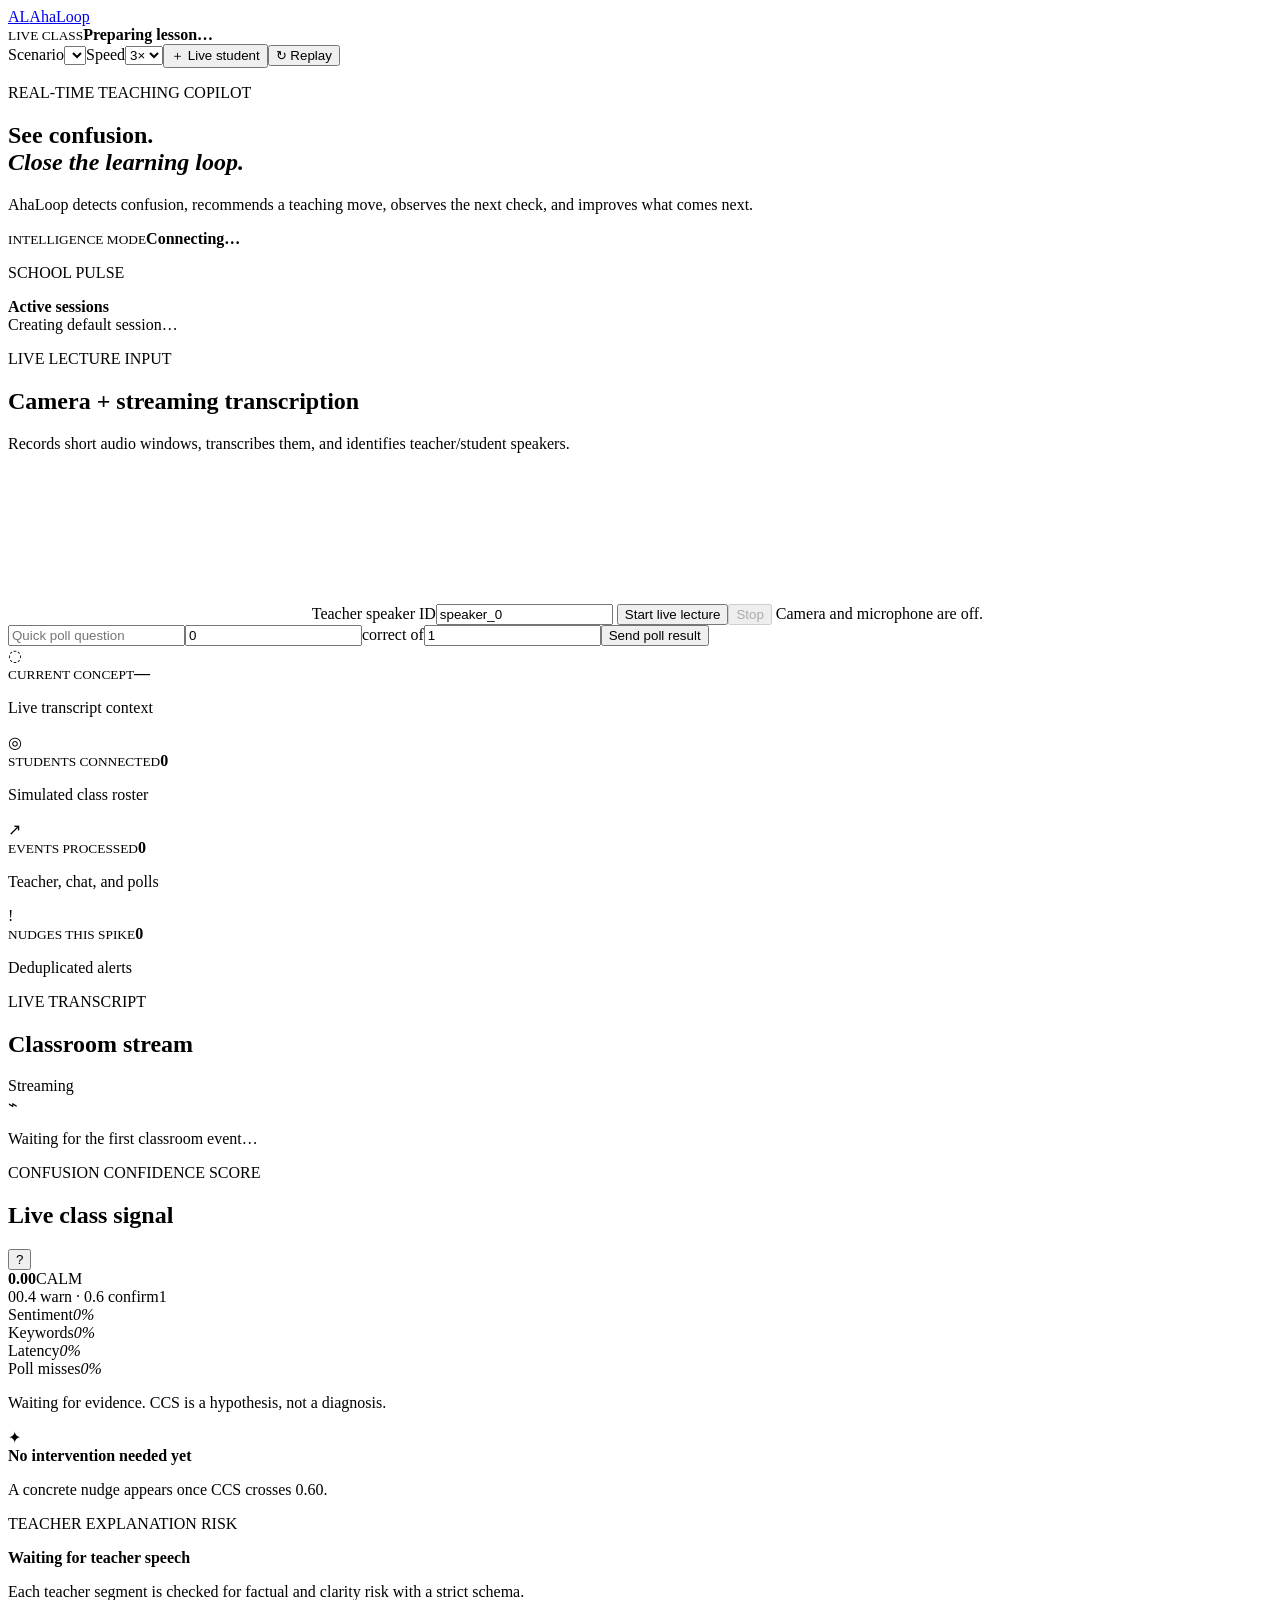
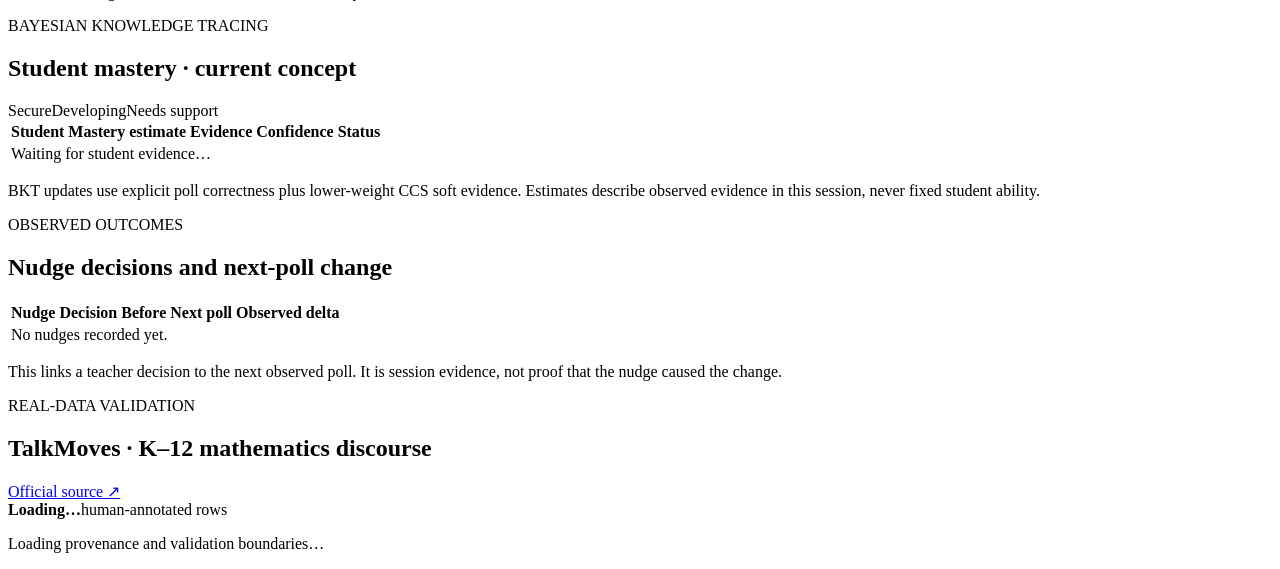
==== public/index.html @ 969aab84 "feat: rename product to AhaLoop" ====
<!doctype html>
<html lang="en">
<head>
  <meta charset="utf-8"><meta name="viewport" content="width=device-width,initial-scale=1">
  <meta name="description" content="AhaLoop live classroom learning intelligence">
  <title>AhaLoop — Live Teaching Intelligence</title>
  <link rel="stylesheet" href="/static/styles.css">
  <link rel="stylesheet" href="/static/live.css">
</head>
<body>
  <header class="topbar">
    <a class="brand" href="/"><span class="brand-mark">AL</span><span>Aha<span>Loop</span></span></a>
    <div class="lesson-meta"><span class="live-dot"></span><div><small>LIVE CLASS</small><strong id="lessonTitle">Preparing lesson…</strong></div></div>
    <div class="controls"><label>Scenario<select id="lessonSelect" aria-label="Choose scripted class"></select></label><label>Speed<select id="speedSelect" aria-label="Playback speed"><option value="1">1×</option><option value="3" selected>3×</option><option value="8">8×</option></select></label><button id="liveInputToggle" class="input-toggle">＋ Live student</button><button id="restartButton">↻ Replay</button></div>
  </header>

  <main>
    <section class="hero">
      <div><p class="eyebrow">REAL-TIME TEACHING COPILOT</p><h1>See confusion.<br><em>Close the learning loop.</em></h1><p>AhaLoop detects confusion, recommends a teaching move, observes the next check, and improves what comes next.</p></div>
      <div class="provider" id="providerBadge"><i></i><span><small>INTELLIGENCE MODE</small><strong>Connecting…</strong></span></div>
    </section>
    <section id="liveInputPanel" class="live-input-panel" hidden>
      <div><p class="eyebrow">NON-SCRIPTED INPUT</p><strong>Type as a student</strong><span>Uses the exact same CCS/BKT pipeline. Live messages are visibly tagged.</span></div>
      <input id="liveStudentId" aria-label="Live student name" maxlength="80" value="Guest Student" placeholder="Student name">
      <input id="liveText" aria-label="Live student message" maxlength="1000" placeholder="I’m confused about…">
      <button id="sendLiveInput">Send live</button>
    </section>

    <section class="active-sessions-strip"><div><p class="eyebrow">SCHOOL PULSE</p><strong>Active sessions</strong></div><div id="activeSessions" class="session-cards"><span>Creating default session…</span></div></section>

    <section class="live-studio panel">
      <div><p class="eyebrow">LIVE LECTURE INPUT</p><h2>Camera + streaming transcription</h2><p>Records short audio windows, transcribes them, and identifies teacher/student speakers.</p></div>
      <video id="lecturePreview" muted autoplay playsinline></video>
      <label>Teacher speaker ID<input id="teacherSpeaker" value="speaker_0" aria-label="Teacher speaker ID"></label>
      <button id="startLecture">Start live lecture</button><button id="stopLecture" disabled>Stop</button>
      <span id="captureStatus">Camera and microphone are off.</span>
      <div class="live-poll"><input id="pollQuestion" placeholder="Quick poll question"><input id="pollCorrect" type="number" min="0" value="0" aria-label="Correct responses"><span>correct of</span><input id="pollTotal" type="number" min="1" value="1" aria-label="Total responses"><button id="sendPoll">Send poll result</button></div>
    </section>

    <section class="stats">
      <article><span class="stat-icon purple">◌</span><div><small>CURRENT CONCEPT</small><strong id="conceptName">—</strong><p>Live transcript context</p></div></article>
      <article><span class="stat-icon mint">◎</span><div><small>STUDENTS CONNECTED</small><strong id="studentCount">0</strong><p>Simulated class roster</p></div></article>
      <article><span class="stat-icon amber">↗</span><div><small>EVENTS PROCESSED</small><strong id="eventCount">0</strong><p>Teacher, chat, and polls</p></div></article>
      <article><span class="stat-icon coral">!</span><div><small>NUDGES THIS SPIKE</small><strong id="nudgeCount">0</strong><p>Deduplicated alerts</p></div></article>
    </section>

    <div class="live-grid">
      <section class="panel transcript-panel">
        <div class="panel-head"><div><p class="eyebrow">LIVE TRANSCRIPT</p><h2>Classroom stream</h2></div><span class="streaming"><i></i> Streaming</span></div>
        <div id="transcriptFeed" class="transcript-feed" aria-live="polite"><div class="empty"><span>⌁</span><p>Waiting for the first classroom event…</p></div></div>
      </section>

      <aside class="right-stack">
        <section class="panel ccs-panel">
          <div class="panel-head"><div><p class="eyebrow">CONFUSION CONFIDENCE SCORE</p><h2>Live class signal</h2></div><button class="info" title="Weighted sigmoid of sentiment, keywords, latency and poll misses">?</button></div>
          <div class="gauge-wrap"><div id="ccsGauge" class="gauge" style="--score:0deg"><div><strong id="ccsValue">0.00</strong><span id="ccsLabel">CALM</span></div></div><div class="gauge-scale"><span>0</span><span>0.4 warn · 0.6 confirm</span><span>1</span></div></div>
          <div class="signals" id="signalBars">
            <div><span>Sentiment</span><i><b id="sentimentBar"></b></i><em id="sentimentValue">0%</em></div>
            <div><span>Keywords</span><i><b id="keywordBar"></b></i><em id="keywordValue">0%</em></div>
            <div><span>Latency</span><i><b id="latencyBar"></b></i><em id="latencyValue">0%</em></div>
            <div><span>Poll misses</span><i><b id="pollBar"></b></i><em id="pollValue">0%</em></div>
          </div>
          <p class="limitation" id="ccsLimitation">Waiting for evidence. CCS is a hypothesis, not a diagnosis.</p>
        </section>

        <section id="nudgePanel" class="panel nudge-panel" aria-live="assertive">
          <div class="nudge-empty"><span>✦</span><div><strong>No intervention needed yet</strong><p>A concrete nudge appears once CCS crosses 0.60.</p></div></div>
        </section>
        <section id="explanationRisk" class="panel risk-panel" aria-live="polite"><p class="eyebrow">TEACHER EXPLANATION RISK</p><strong>Waiting for teacher speech</strong><p>Each teacher segment is checked for factual and clarity risk with a strict schema.</p></section>
      </aside>
    </div>

    <section class="panel mastery-panel">
      <div class="panel-head"><div><p class="eyebrow">BAYESIAN KNOWLEDGE TRACING</p><h2>Student mastery · <span id="masteryConcept">current concept</span></h2></div><div class="legend"><span><i class="secure"></i>Secure</span><span><i class="developing"></i>Developing</span><span><i class="support"></i>Needs support</span></div></div>
      <div class="table-wrap"><table id="masteryTable"><thead><tr><th>Student</th><th>Mastery estimate</th><th>Evidence</th><th>Confidence</th><th>Status</th></tr></thead><tbody><tr><td colspan="5" class="waiting">Waiting for student evidence…</td></tr></tbody></table></div>
      <p class="model-note">BKT updates use explicit poll correctness plus lower-weight CCS soft evidence. Estimates describe observed evidence in this session, never fixed student ability.</p>
    </section>
    <section class="panel outcome-panel">
      <div class="panel-head"><div><p class="eyebrow">OBSERVED OUTCOMES</p><h2>Nudge decisions and next-poll change</h2></div></div>
      <div class="table-wrap"><table id="outcomeTable"><thead><tr><th>Nudge</th><th>Decision</th><th>Before</th><th>Next poll</th><th>Observed delta</th></tr></thead><tbody><tr><td colspan="5" class="waiting">No nudges recorded yet.</td></tr></tbody></table></div>
      <p class="model-note">This links a teacher decision to the next observed poll. It is session evidence, not proof that the nudge caused the change.</p>
    </section>
    <section id="realDataPanel" class="panel real-data-panel">
      <div class="panel-head"><div><p class="eyebrow">REAL-DATA VALIDATION</p><h2>TalkMoves · K–12 mathematics discourse</h2></div><a href="https://github.com/SumnerLab/TalkMoves" target="_blank" rel="noopener">Official source ↗</a></div>
      <div id="realDataMetrics" class="real-metrics"><div><strong>Loading…</strong><span>human-annotated rows</span></div></div>
      <div id="realDataExamples" class="real-examples"></div>
      <p id="realDataLimit" class="model-note">Loading provenance and validation boundaries…</p>
    </section>
  </main>
  <div id="toast" class="toast" role="status"></div>
  <script src="/static/app.js"></script>
  <script src="/static/live.js"></script>
</body></html>
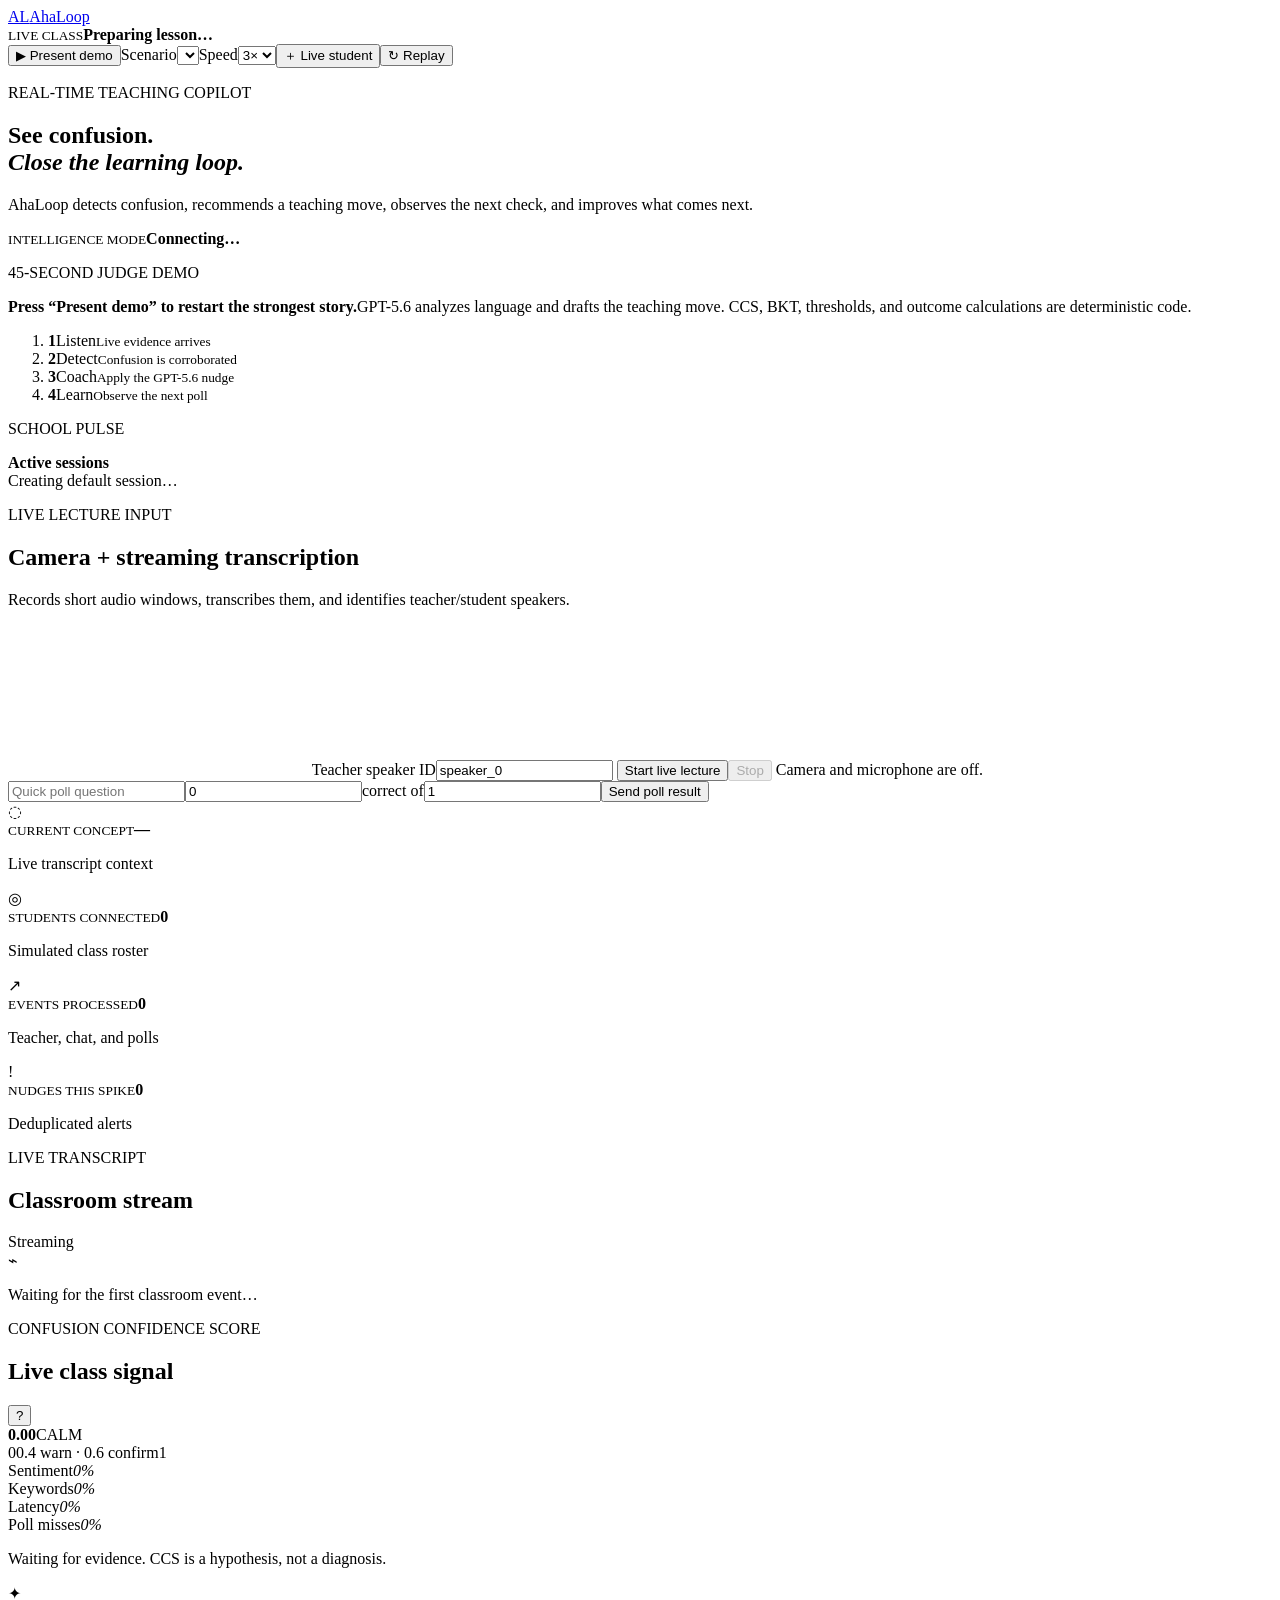
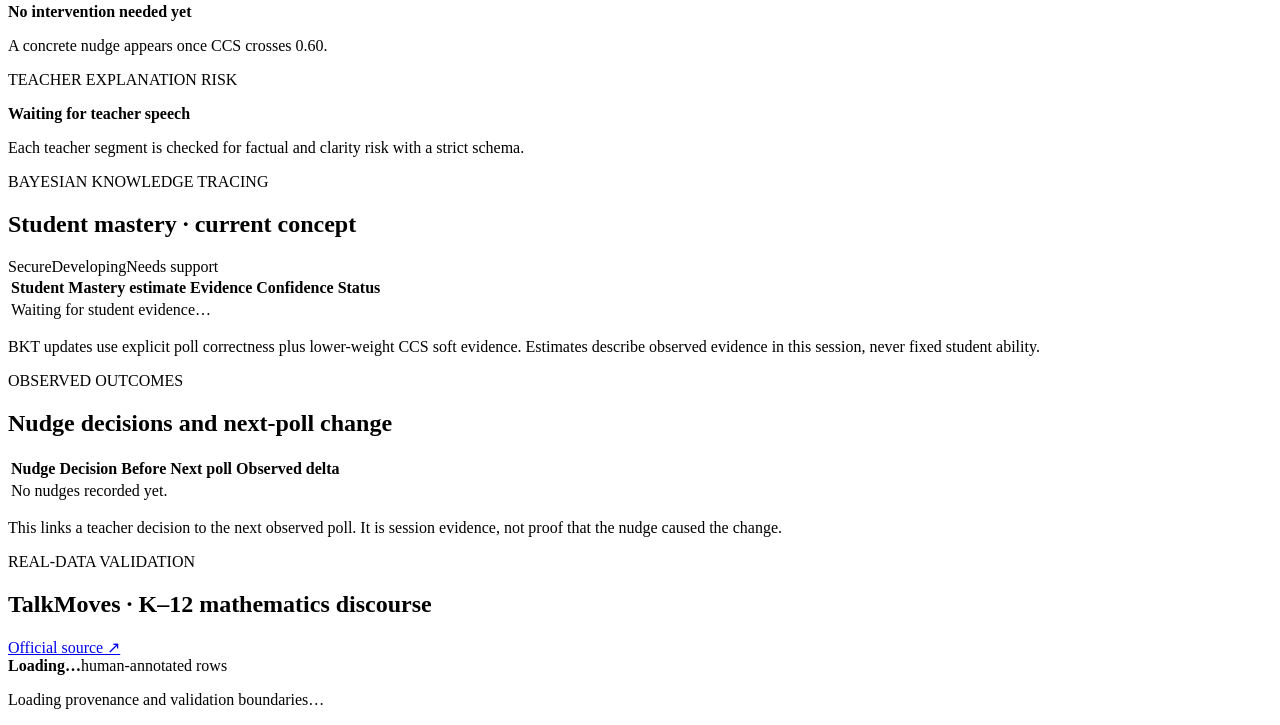
==== commit 6791a0ab: "feat: add judge-ready presentation mode" ====
--- a/public/index.html
+++ b/public/index.html
@@ -11,13 +11,22 @@
   <header class="topbar">
     <a class="brand" href="/"><span class="brand-mark">AL</span><span>Aha<span>Loop</span></span></a>
     <div class="lesson-meta"><span class="live-dot"></span><div><small>LIVE CLASS</small><strong id="lessonTitle">Preparing lesson…</strong></div></div>
-    <div class="controls"><label>Scenario<select id="lessonSelect" aria-label="Choose scripted class"></select></label><label>Speed<select id="speedSelect" aria-label="Playback speed"><option value="1">1×</option><option value="3" selected>3×</option><option value="8">8×</option></select></label><button id="liveInputToggle" class="input-toggle">＋ Live student</button><button id="restartButton">↻ Replay</button></div>
+    <div class="controls"><button id="presentDemo" class="present-button">▶ Present demo</button><label>Scenario<select id="lessonSelect" aria-label="Choose scripted class"></select></label><label>Speed<select id="speedSelect" aria-label="Playback speed"><option value="1">1×</option><option value="3" selected>3×</option><option value="8">8×</option></select></label><button id="liveInputToggle" class="input-toggle">＋ Live student</button><button id="restartButton">↻ Replay</button></div>
   </header>
 
   <main>
     <section class="hero">
       <div><p class="eyebrow">REAL-TIME TEACHING COPILOT</p><h1>See confusion.<br><em>Close the learning loop.</em></h1><p>AhaLoop detects confusion, recommends a teaching move, observes the next check, and improves what comes next.</p></div>
       <div class="provider" id="providerBadge"><i></i><span><small>INTELLIGENCE MODE</small><strong>Connecting…</strong></span></div>
+    </section>
+    <section id="demoGuide" class="demo-guide" aria-live="polite">
+      <div class="demo-guide-copy"><p class="eyebrow">45-SECOND JUDGE DEMO</p><strong id="demoPrompt">Press “Present demo” to restart the strongest story.</strong><span>GPT-5.6 analyzes language and drafts the teaching move. CCS, BKT, thresholds, and outcome calculations are deterministic code.</span></div>
+      <ol>
+        <li data-demo-step="1"><b>1</b><span>Listen<small>Live evidence arrives</small></span></li>
+        <li data-demo-step="2"><b>2</b><span>Detect<small>Confusion is corroborated</small></span></li>
+        <li data-demo-step="3"><b>3</b><span>Coach<small>Apply the GPT-5.6 nudge</small></span></li>
+        <li data-demo-step="4"><b>4</b><span>Learn<small>Observe the next poll</small></span></li>
+      </ol>
     </section>
     <section id="liveInputPanel" class="live-input-panel" hidden>
       <div><p class="eyebrow">NON-SCRIPTED INPUT</p><strong>Type as a student</strong><span>Uses the exact same CCS/BKT pipeline. Live messages are visibly tagged.</span></div>
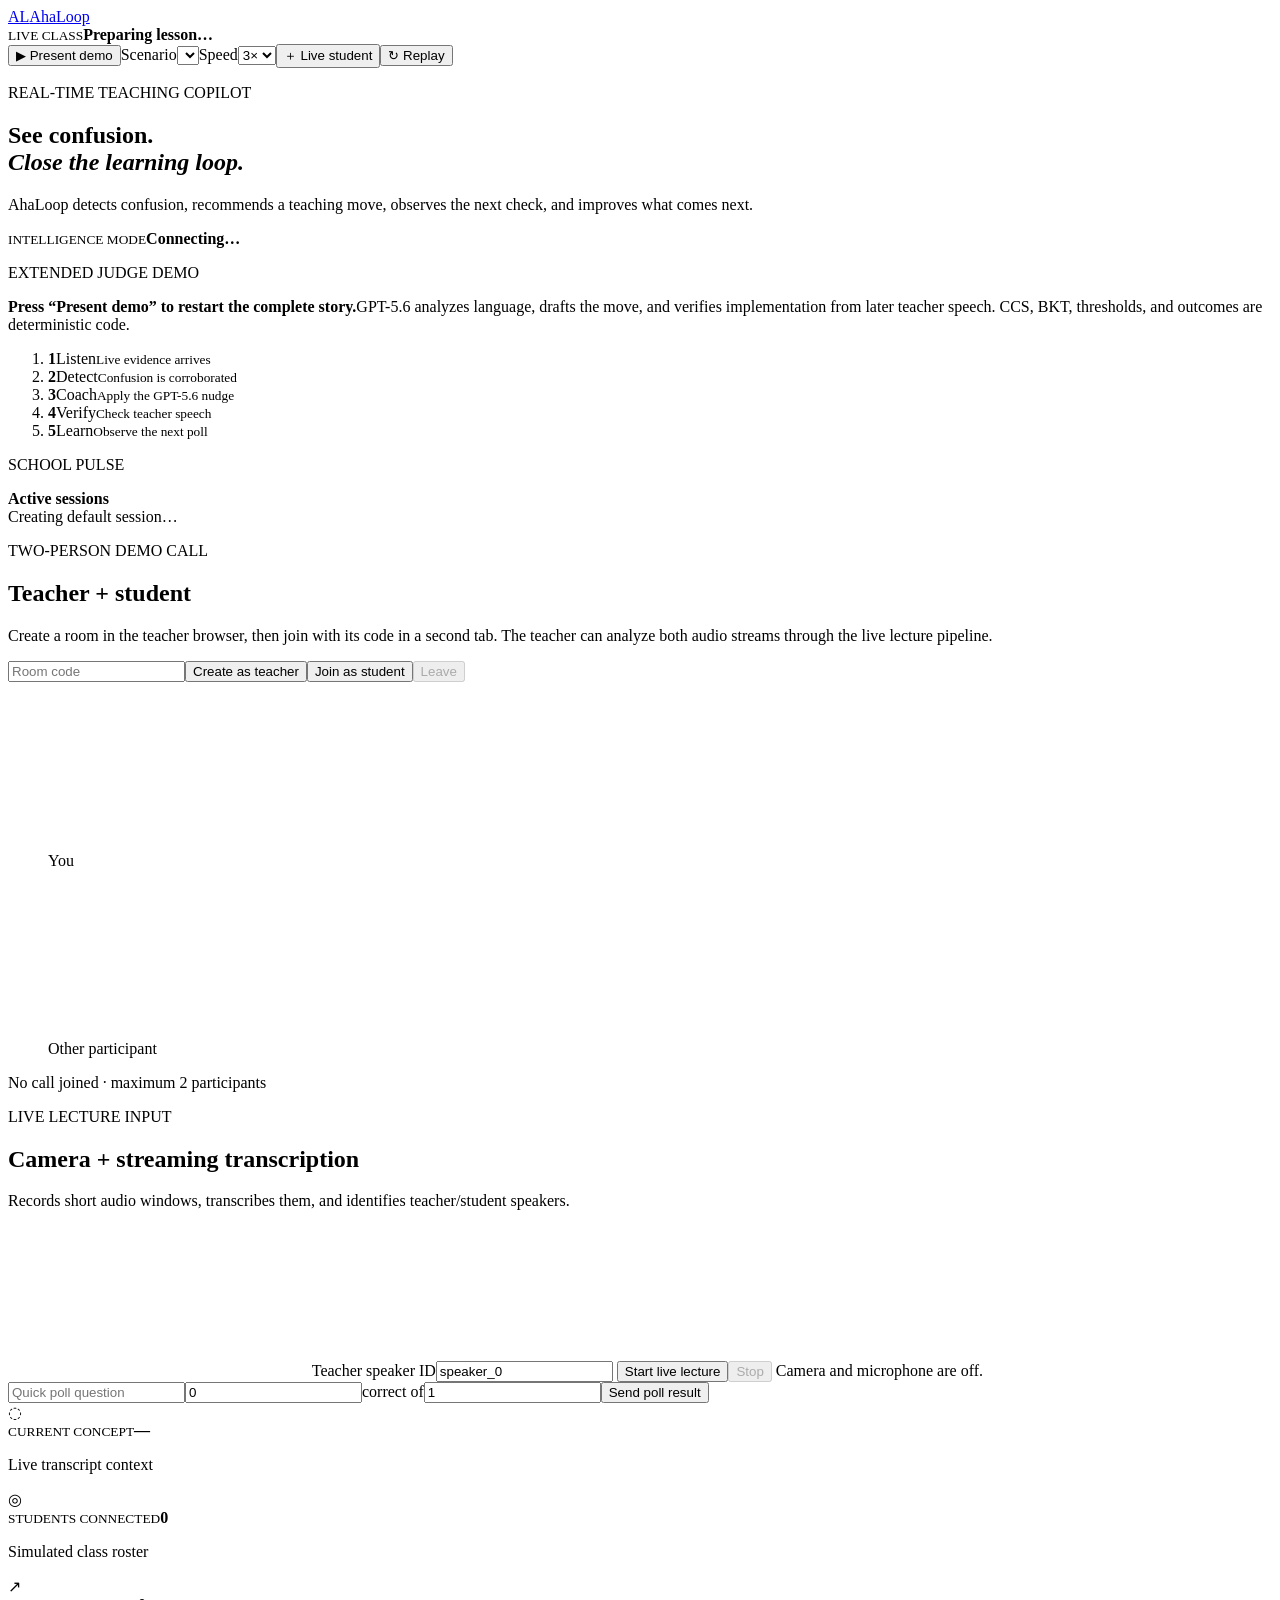
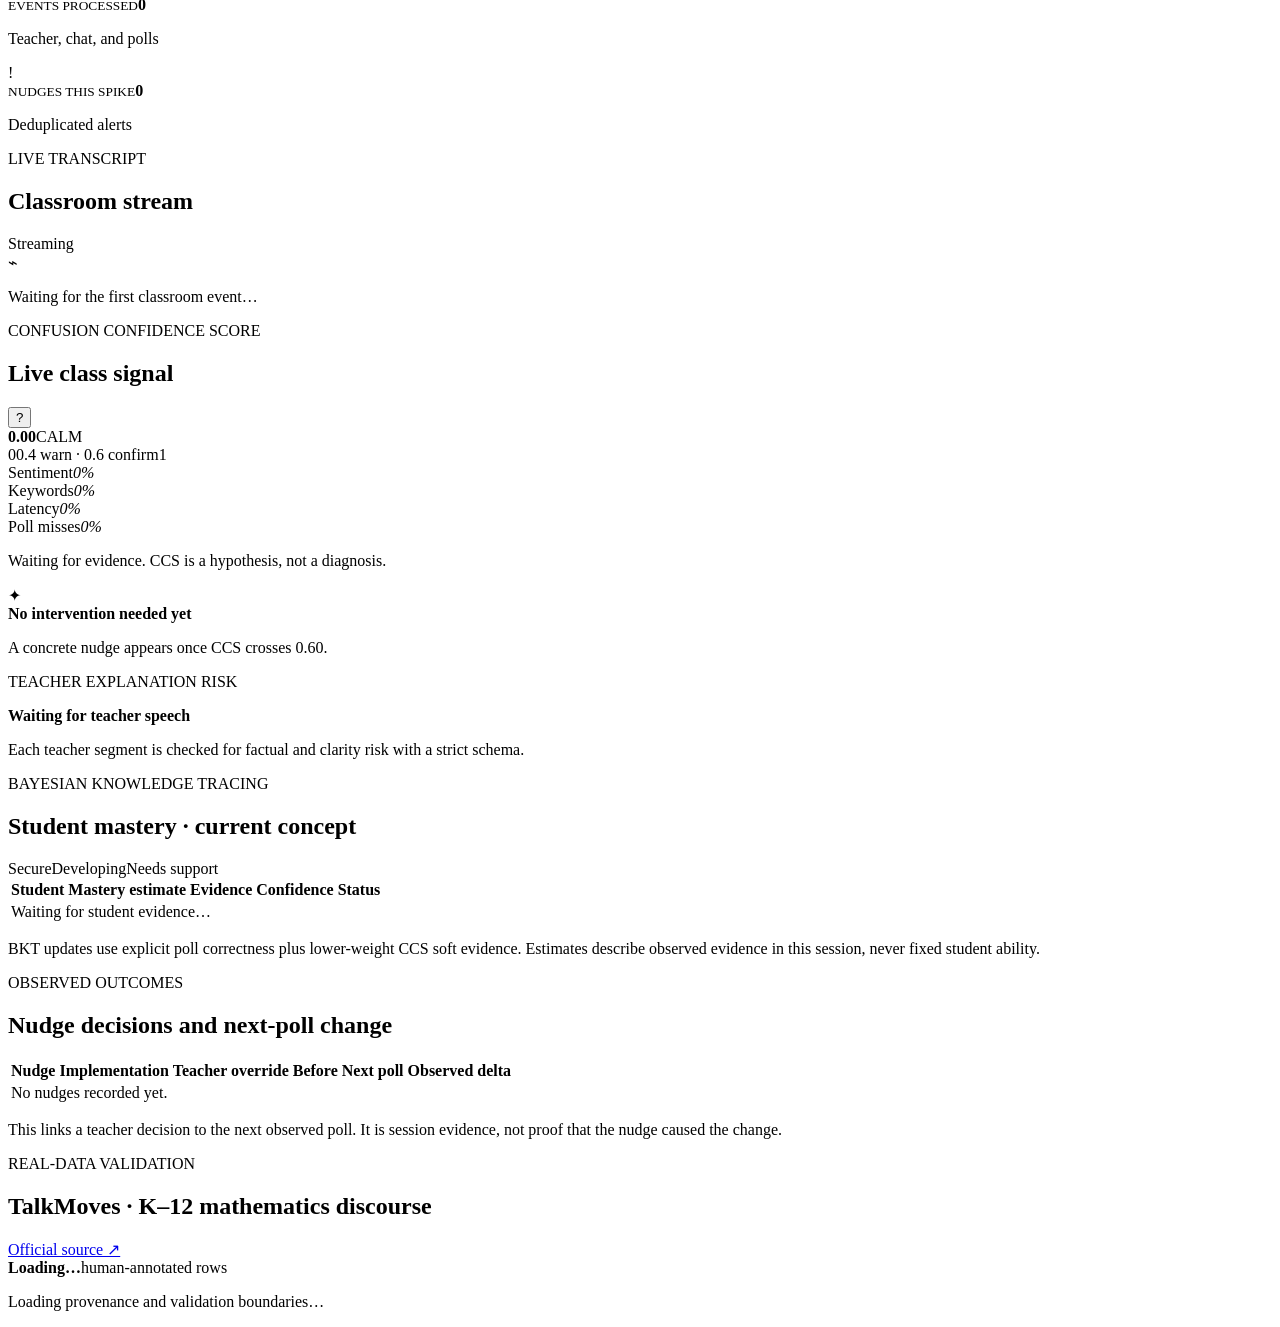
==== commit b5dd2d2a: "feat: add two-person WebRTC demo call" ====
--- a/public/index.html
+++ b/public/index.html
@@ -20,12 +20,13 @@
       <div class="provider" id="providerBadge"><i></i><span><small>INTELLIGENCE MODE</small><strong>Connecting…</strong></span></div>
     </section>
     <section id="demoGuide" class="demo-guide" aria-live="polite">
-      <div class="demo-guide-copy"><p class="eyebrow">45-SECOND JUDGE DEMO</p><strong id="demoPrompt">Press “Present demo” to restart the strongest story.</strong><span>GPT-5.6 analyzes language and drafts the teaching move. CCS, BKT, thresholds, and outcome calculations are deterministic code.</span></div>
+      <div class="demo-guide-copy"><p class="eyebrow">EXTENDED JUDGE DEMO</p><strong id="demoPrompt">Press “Present demo” to restart the complete story.</strong><span>GPT-5.6 analyzes language, drafts the move, and verifies implementation from later teacher speech. CCS, BKT, thresholds, and outcomes are deterministic code.</span></div>
       <ol>
         <li data-demo-step="1"><b>1</b><span>Listen<small>Live evidence arrives</small></span></li>
         <li data-demo-step="2"><b>2</b><span>Detect<small>Confusion is corroborated</small></span></li>
         <li data-demo-step="3"><b>3</b><span>Coach<small>Apply the GPT-5.6 nudge</small></span></li>
-        <li data-demo-step="4"><b>4</b><span>Learn<small>Observe the next poll</small></span></li>
+        <li data-demo-step="4"><b>4</b><span>Verify<small>Check teacher speech</small></span></li>
+        <li data-demo-step="5"><b>5</b><span>Learn<small>Observe the next poll</small></span></li>
       </ol>
     </section>
     <section id="liveInputPanel" class="live-input-panel" hidden>
@@ -36,6 +37,13 @@
     </section>
 
     <section class="active-sessions-strip"><div><p class="eyebrow">SCHOOL PULSE</p><strong>Active sessions</strong></div><div id="activeSessions" class="session-cards"><span>Creating default session…</span></div></section>
+
+    <section class="call-studio panel">
+      <div class="call-copy"><p class="eyebrow">TWO-PERSON DEMO CALL</p><h2>Teacher + student</h2><p>Create a room in the teacher browser, then join with its code in a second tab. The teacher can analyze both audio streams through the live lecture pipeline.</p></div>
+      <div class="call-controls"><input id="callRoom" maxlength="24" placeholder="Room code" aria-label="Call room code"><button id="createCall">Create as teacher</button><button id="joinCall">Join as student</button><button id="leaveCall" class="secondary" disabled>Leave</button></div>
+      <div class="call-videos"><figure><video id="localVideo" muted autoplay playsinline></video><figcaption>You</figcaption></figure><figure><video id="remoteVideo" autoplay playsinline></video><figcaption>Other participant</figcaption></figure></div>
+      <div id="callStatus" class="call-status">No call joined · maximum 2 participants</div>
+    </section>
 
     <section class="live-studio panel">
       <div><p class="eyebrow">LIVE LECTURE INPUT</p><h2>Camera + streaming transcription</h2><p>Records short audio windows, transcribes them, and identifies teacher/student speakers.</p></div>
@@ -86,7 +94,7 @@
     </section>
     <section class="panel outcome-panel">
       <div class="panel-head"><div><p class="eyebrow">OBSERVED OUTCOMES</p><h2>Nudge decisions and next-poll change</h2></div></div>
-      <div class="table-wrap"><table id="outcomeTable"><thead><tr><th>Nudge</th><th>Decision</th><th>Before</th><th>Next poll</th><th>Observed delta</th></tr></thead><tbody><tr><td colspan="5" class="waiting">No nudges recorded yet.</td></tr></tbody></table></div>
+      <div class="table-wrap"><table id="outcomeTable"><thead><tr><th>Nudge</th><th>Implementation</th><th>Teacher override</th><th>Before</th><th>Next poll</th><th>Observed delta</th></tr></thead><tbody><tr><td colspan="6" class="waiting">No nudges recorded yet.</td></tr></tbody></table></div>
       <p class="model-note">This links a teacher decision to the next observed poll. It is session evidence, not proof that the nudge caused the change.</p>
     </section>
     <section id="realDataPanel" class="panel real-data-panel">
@@ -99,4 +107,5 @@
   <div id="toast" class="toast" role="status"></div>
   <script src="/static/app.js"></script>
   <script src="/static/live.js"></script>
+  <script src="/static/call.js"></script>
 </body></html>
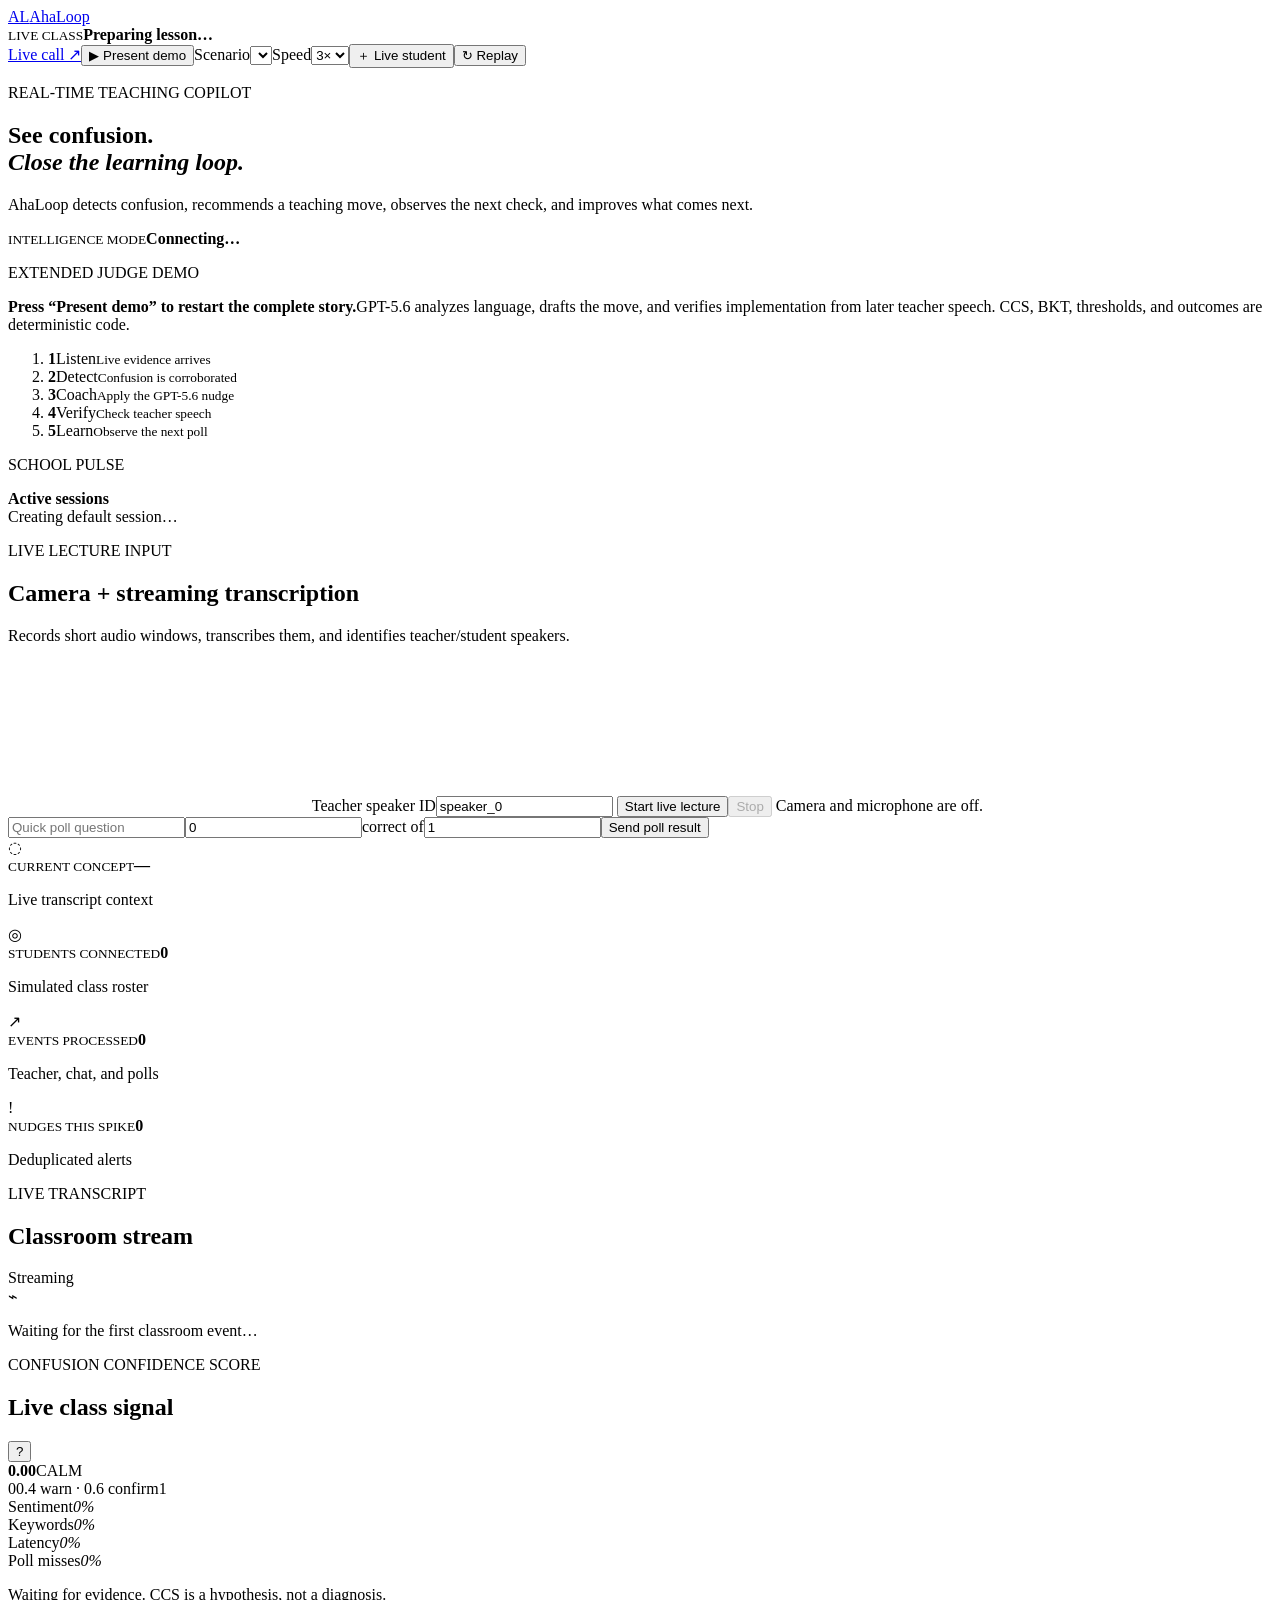
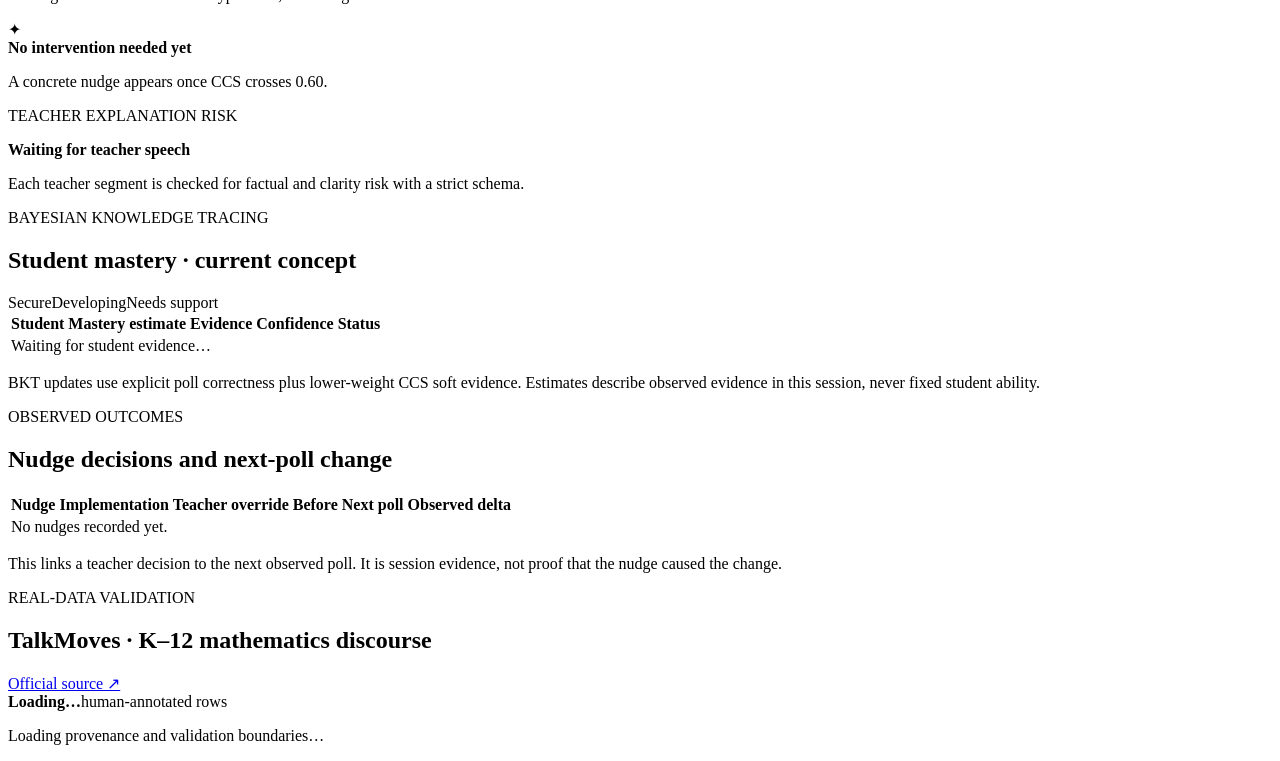
==== commit 06723063: "feat: separate live call with teacher insights" ====
--- a/public/index.html
+++ b/public/index.html
@@ -11,7 +11,7 @@
   <header class="topbar">
     <a class="brand" href="/"><span class="brand-mark">AL</span><span>Aha<span>Loop</span></span></a>
     <div class="lesson-meta"><span class="live-dot"></span><div><small>LIVE CLASS</small><strong id="lessonTitle">Preparing lesson…</strong></div></div>
-    <div class="controls"><button id="presentDemo" class="present-button">▶ Present demo</button><label>Scenario<select id="lessonSelect" aria-label="Choose scripted class"></select></label><label>Speed<select id="speedSelect" aria-label="Playback speed"><option value="1">1×</option><option value="3" selected>3×</option><option value="8">8×</option></select></label><button id="liveInputToggle" class="input-toggle">＋ Live student</button><button id="restartButton">↻ Replay</button></div>
+    <div class="controls"><a class="call-link" href="/call" target="_blank">Live call ↗</a><button id="presentDemo" class="present-button">▶ Present demo</button><label>Scenario<select id="lessonSelect" aria-label="Choose scripted class"></select></label><label>Speed<select id="speedSelect" aria-label="Playback speed"><option value="1">1×</option><option value="3" selected>3×</option><option value="8">8×</option></select></label><button id="liveInputToggle" class="input-toggle">＋ Live student</button><button id="restartButton">↻ Replay</button></div>
   </header>
 
   <main>
@@ -37,13 +37,6 @@
     </section>
 
     <section class="active-sessions-strip"><div><p class="eyebrow">SCHOOL PULSE</p><strong>Active sessions</strong></div><div id="activeSessions" class="session-cards"><span>Creating default session…</span></div></section>
-
-    <section class="call-studio panel">
-      <div class="call-copy"><p class="eyebrow">TWO-PERSON DEMO CALL</p><h2>Teacher + student</h2><p>Create a room in the teacher browser, then join with its code in a second tab. The teacher can analyze both audio streams through the live lecture pipeline.</p></div>
-      <div class="call-controls"><input id="callRoom" maxlength="24" placeholder="Room code" aria-label="Call room code"><button id="createCall">Create as teacher</button><button id="joinCall">Join as student</button><button id="leaveCall" class="secondary" disabled>Leave</button></div>
-      <div class="call-videos"><figure><video id="localVideo" muted autoplay playsinline></video><figcaption>You</figcaption></figure><figure><video id="remoteVideo" autoplay playsinline></video><figcaption>Other participant</figcaption></figure></div>
-      <div id="callStatus" class="call-status">No call joined · maximum 2 participants</div>
-    </section>
 
     <section class="live-studio panel">
       <div><p class="eyebrow">LIVE LECTURE INPUT</p><h2>Camera + streaming transcription</h2><p>Records short audio windows, transcribes them, and identifies teacher/student speakers.</p></div>
@@ -107,5 +100,4 @@
   <div id="toast" class="toast" role="status"></div>
   <script src="/static/app.js"></script>
   <script src="/static/live.js"></script>
-  <script src="/static/call.js"></script>
 </body></html>
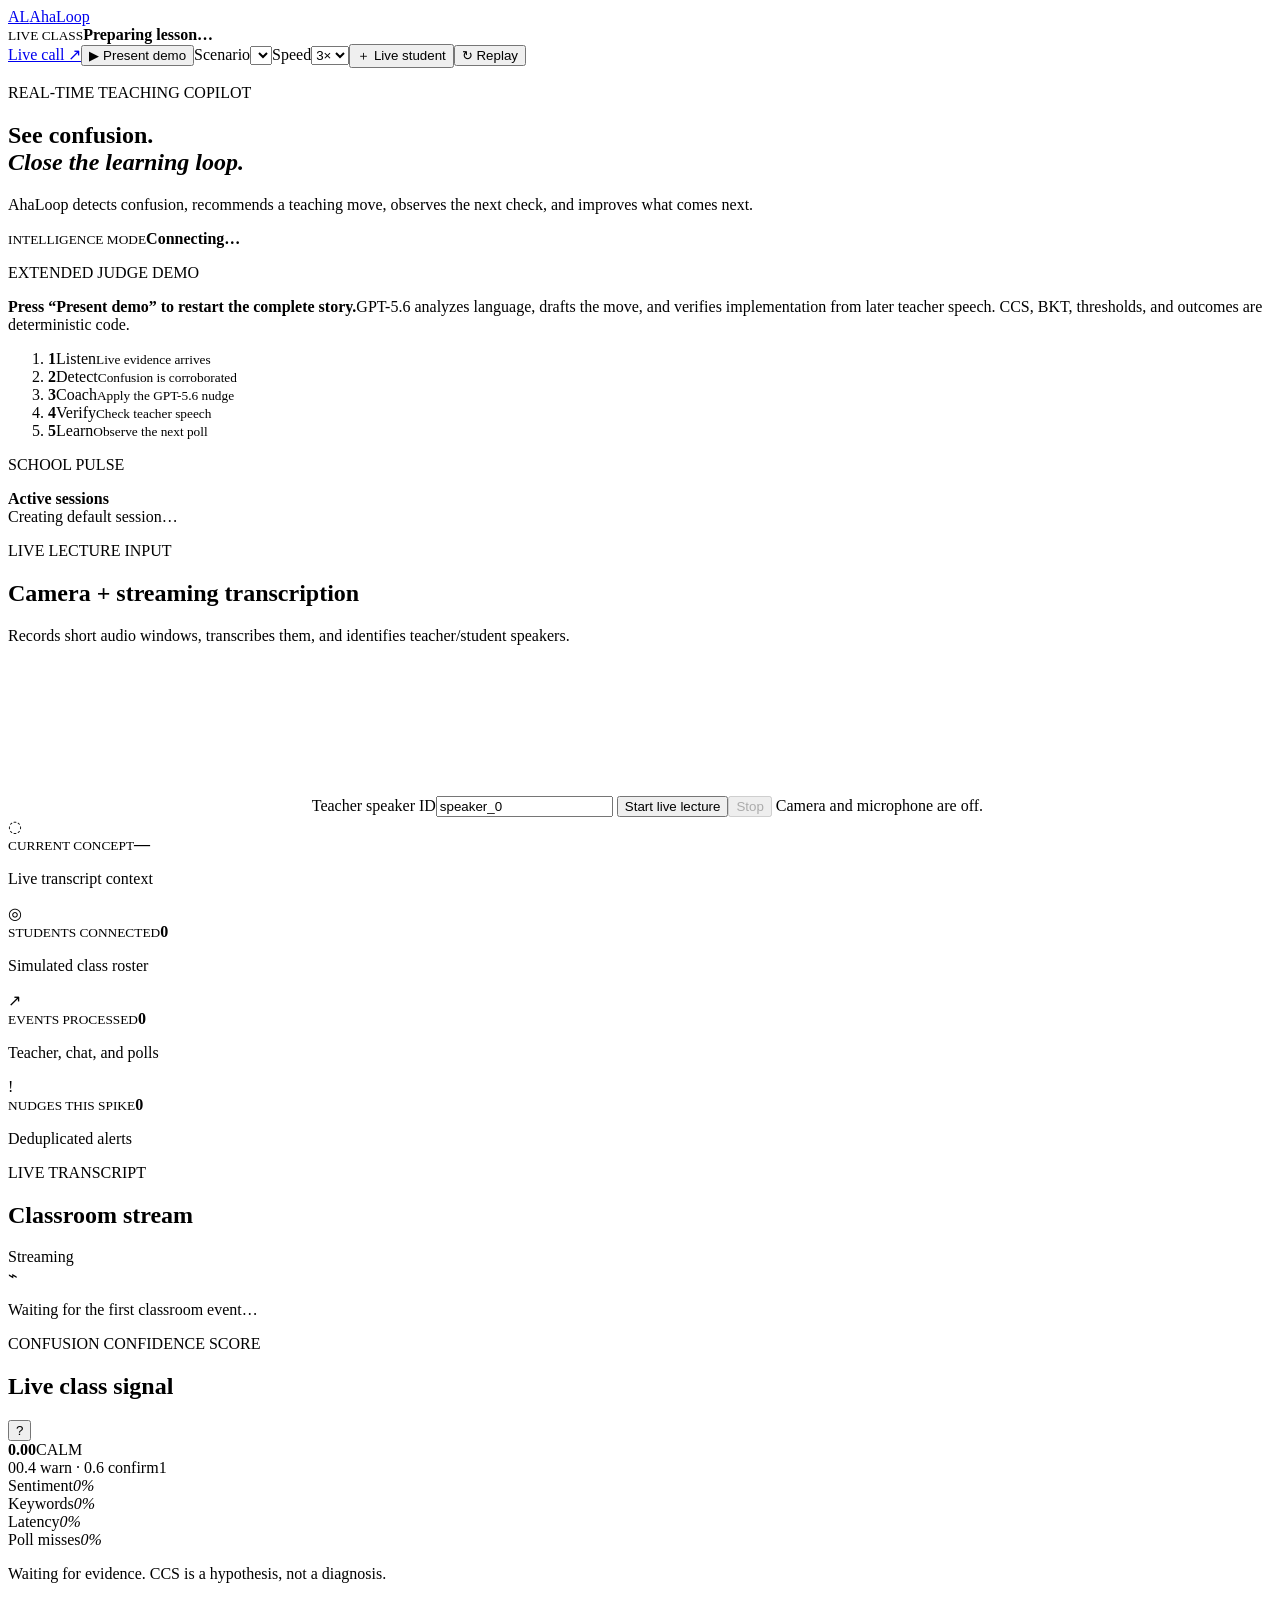
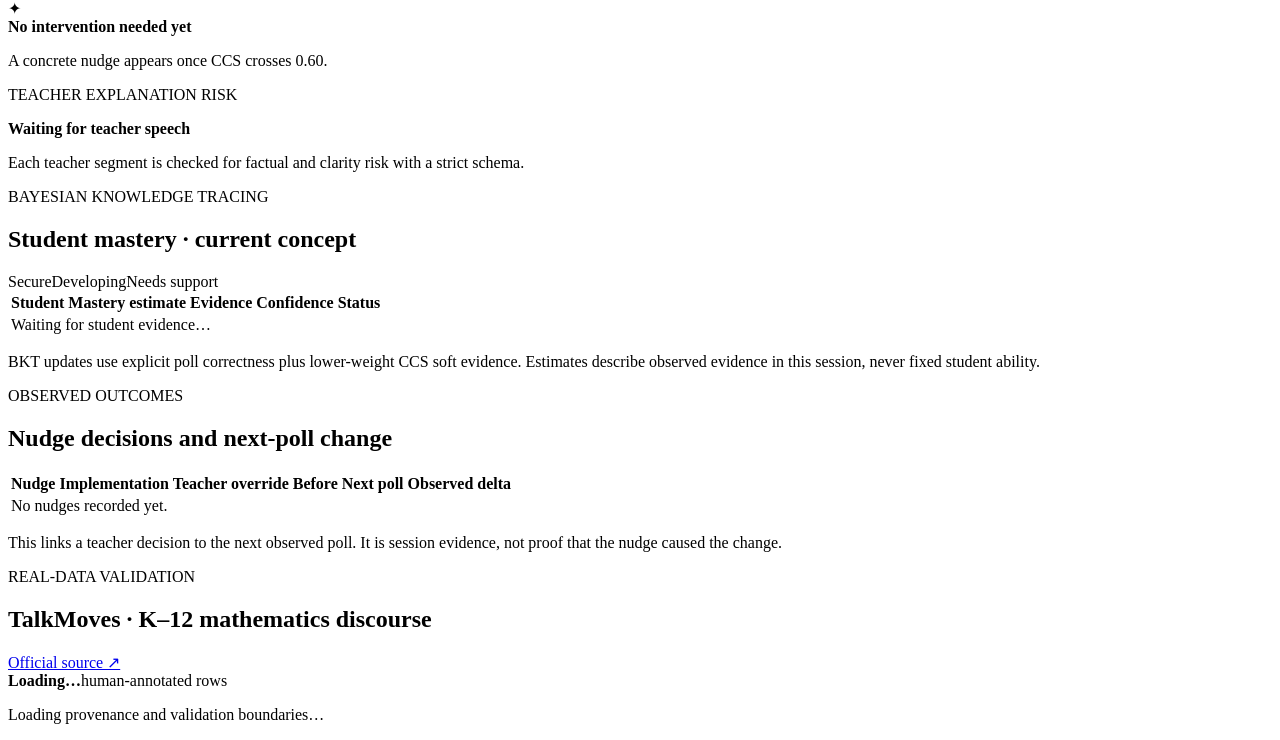
==== commit d06d2bdc: "feat: generate and administer live learning checks" ====
--- a/public/index.html
+++ b/public/index.html
@@ -44,7 +44,6 @@
       <label>Teacher speaker ID<input id="teacherSpeaker" value="speaker_0" aria-label="Teacher speaker ID"></label>
       <button id="startLecture">Start live lecture</button><button id="stopLecture" disabled>Stop</button>
       <span id="captureStatus">Camera and microphone are off.</span>
-      <div class="live-poll"><input id="pollQuestion" placeholder="Quick poll question"><input id="pollCorrect" type="number" min="0" value="0" aria-label="Correct responses"><span>correct of</span><input id="pollTotal" type="number" min="1" value="1" aria-label="Total responses"><button id="sendPoll">Send poll result</button></div>
     </section>
 
     <section class="stats">
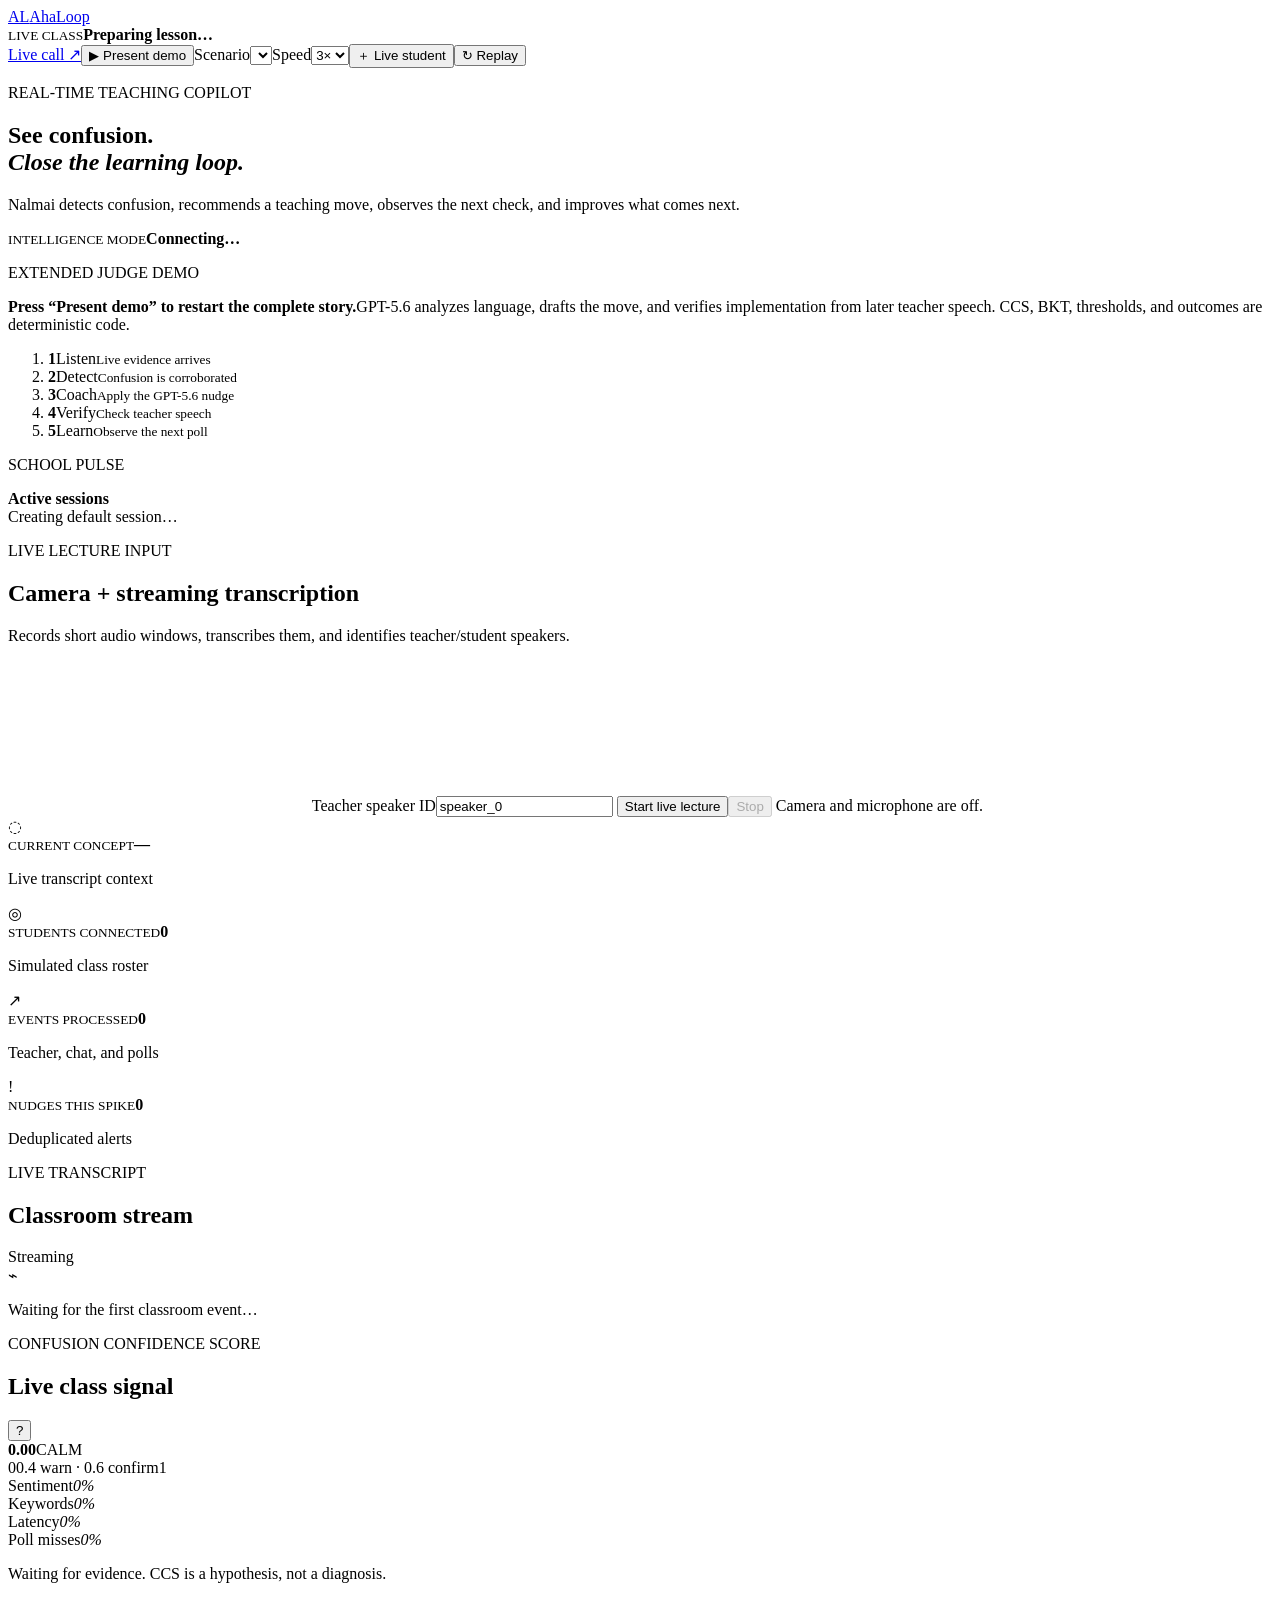
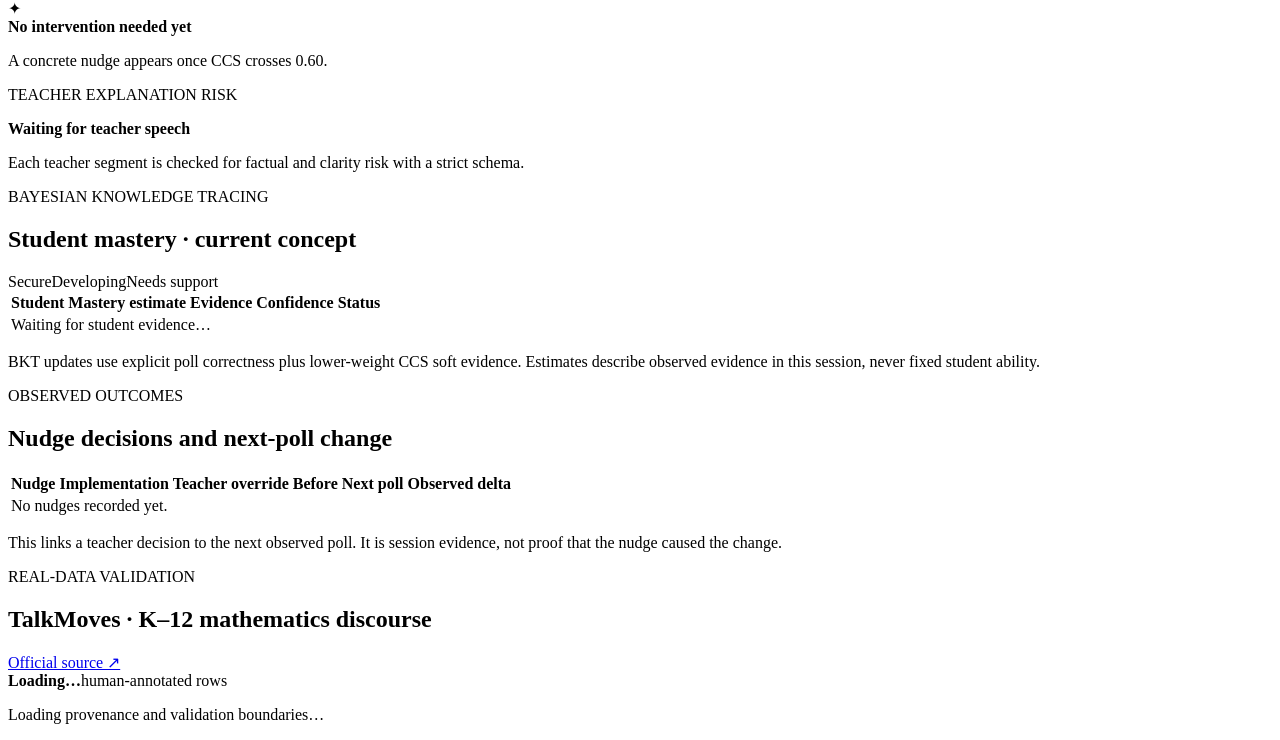
==== commit 97d6a921: "Task 31: rename the project to Nalmai" ====
--- a/public/index.html
+++ b/public/index.html
@@ -2,8 +2,8 @@
 <html lang="en">
 <head>
   <meta charset="utf-8"><meta name="viewport" content="width=device-width,initial-scale=1">
-  <meta name="description" content="AhaLoop live classroom learning intelligence">
-  <title>AhaLoop — Live Teaching Intelligence</title>
+  <meta name="description" content="Nalmai live classroom learning intelligence">
+  <title>Nalmai — Live Teaching Intelligence</title>
   <link rel="stylesheet" href="/static/styles.css">
   <link rel="stylesheet" href="/static/live.css">
 </head>
@@ -16,7 +16,7 @@
 
   <main>
     <section class="hero">
-      <div><p class="eyebrow">REAL-TIME TEACHING COPILOT</p><h1>See confusion.<br><em>Close the learning loop.</em></h1><p>AhaLoop detects confusion, recommends a teaching move, observes the next check, and improves what comes next.</p></div>
+      <div><p class="eyebrow">REAL-TIME TEACHING COPILOT</p><h1>See confusion.<br><em>Close the learning loop.</em></h1><p>Nalmai detects confusion, recommends a teaching move, observes the next check, and improves what comes next.</p></div>
       <div class="provider" id="providerBadge"><i></i><span><small>INTELLIGENCE MODE</small><strong>Connecting…</strong></span></div>
     </section>
     <section id="demoGuide" class="demo-guide" aria-live="polite">
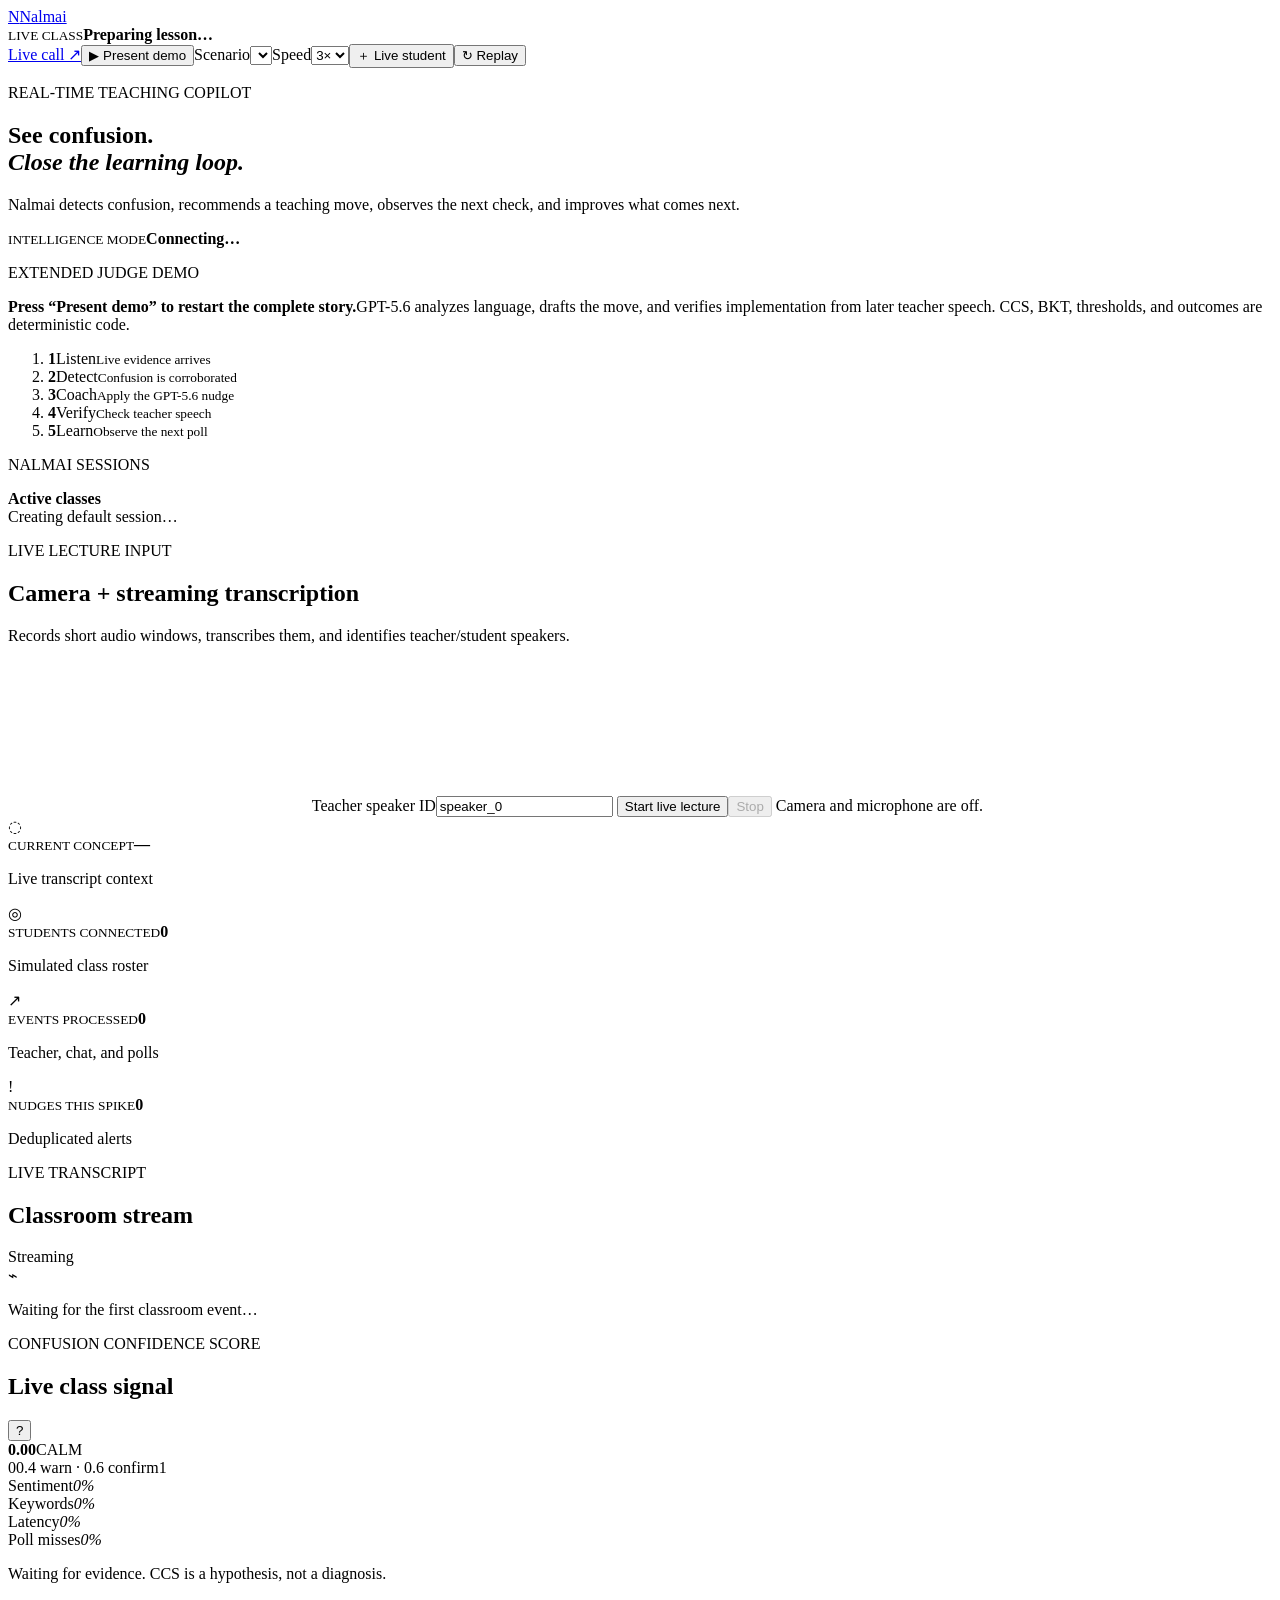
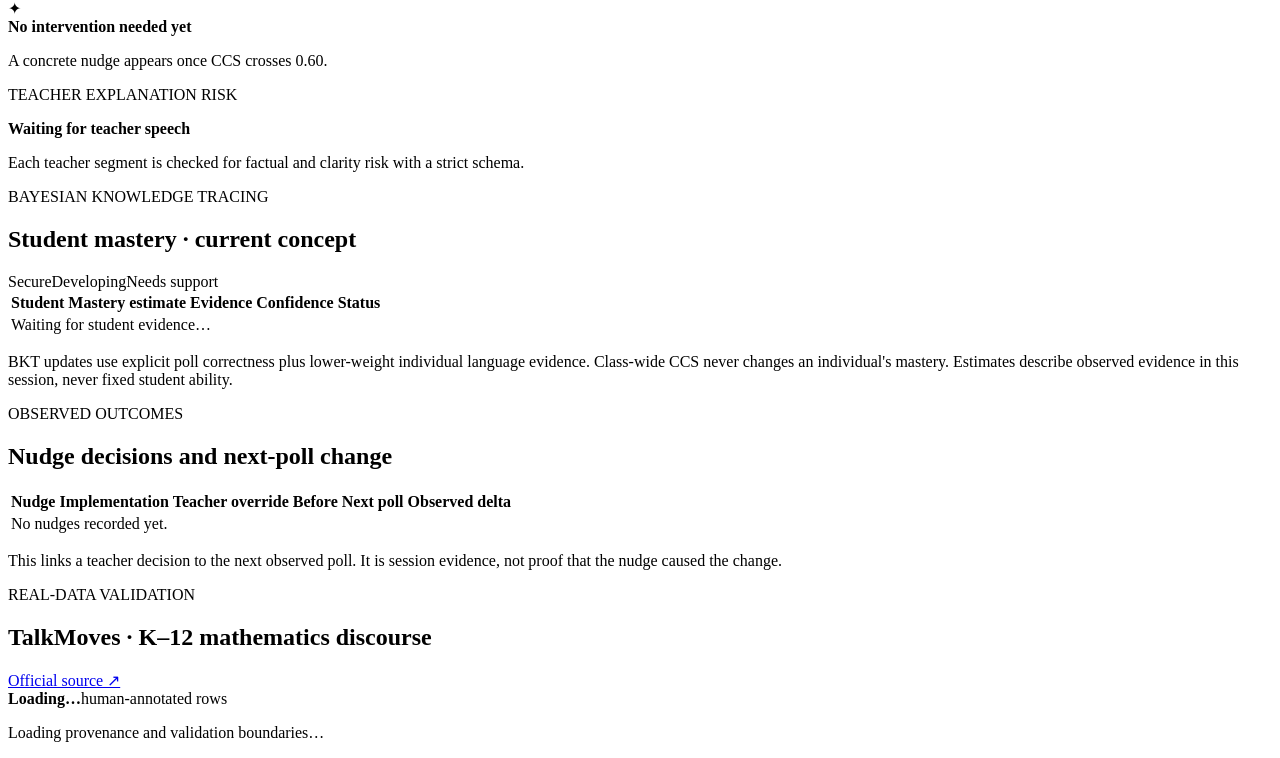
==== commit b3f70891: "fix: remove stale branding from every web surface" ====
--- a/public/index.html
+++ b/public/index.html
@@ -9,7 +9,7 @@
 </head>
 <body>
   <header class="topbar">
-    <a class="brand" href="/"><span class="brand-mark">AL</span><span>Aha<span>Loop</span></span></a>
+    <a class="brand" href="/"><span class="brand-mark">N</span><span>Nalmai</span></a>
     <div class="lesson-meta"><span class="live-dot"></span><div><small>LIVE CLASS</small><strong id="lessonTitle">Preparing lesson…</strong></div></div>
     <div class="controls"><a class="call-link" href="/call" target="_blank">Live call ↗</a><button id="presentDemo" class="present-button">▶ Present demo</button><label>Scenario<select id="lessonSelect" aria-label="Choose scripted class"></select></label><label>Speed<select id="speedSelect" aria-label="Playback speed"><option value="1">1×</option><option value="3" selected>3×</option><option value="8">8×</option></select></label><button id="liveInputToggle" class="input-toggle">＋ Live student</button><button id="restartButton">↻ Replay</button></div>
   </header>
@@ -36,7 +36,7 @@
       <button id="sendLiveInput">Send live</button>
     </section>
 
-    <section class="active-sessions-strip"><div><p class="eyebrow">SCHOOL PULSE</p><strong>Active sessions</strong></div><div id="activeSessions" class="session-cards"><span>Creating default session…</span></div></section>
+    <section class="active-sessions-strip"><div><p class="eyebrow">NALMAI SESSIONS</p><strong>Active classes</strong></div><div id="activeSessions" class="session-cards"><span>Creating default session…</span></div></section>
 
     <section class="live-studio panel">
       <div><p class="eyebrow">LIVE LECTURE INPUT</p><h2>Camera + streaming transcription</h2><p>Records short audio windows, transcribes them, and identifies teacher/student speakers.</p></div>
@@ -82,7 +82,7 @@
     <section class="panel mastery-panel">
       <div class="panel-head"><div><p class="eyebrow">BAYESIAN KNOWLEDGE TRACING</p><h2>Student mastery · <span id="masteryConcept">current concept</span></h2></div><div class="legend"><span><i class="secure"></i>Secure</span><span><i class="developing"></i>Developing</span><span><i class="support"></i>Needs support</span></div></div>
       <div class="table-wrap"><table id="masteryTable"><thead><tr><th>Student</th><th>Mastery estimate</th><th>Evidence</th><th>Confidence</th><th>Status</th></tr></thead><tbody><tr><td colspan="5" class="waiting">Waiting for student evidence…</td></tr></tbody></table></div>
-      <p class="model-note">BKT updates use explicit poll correctness plus lower-weight CCS soft evidence. Estimates describe observed evidence in this session, never fixed student ability.</p>
+      <p class="model-note">BKT updates use explicit poll correctness plus lower-weight individual language evidence. Class-wide CCS never changes an individual's mastery. Estimates describe observed evidence in this session, never fixed student ability.</p>
     </section>
     <section class="panel outcome-panel">
       <div class="panel-head"><div><p class="eyebrow">OBSERVED OUTCOMES</p><h2>Nudge decisions and next-poll change</h2></div></div>
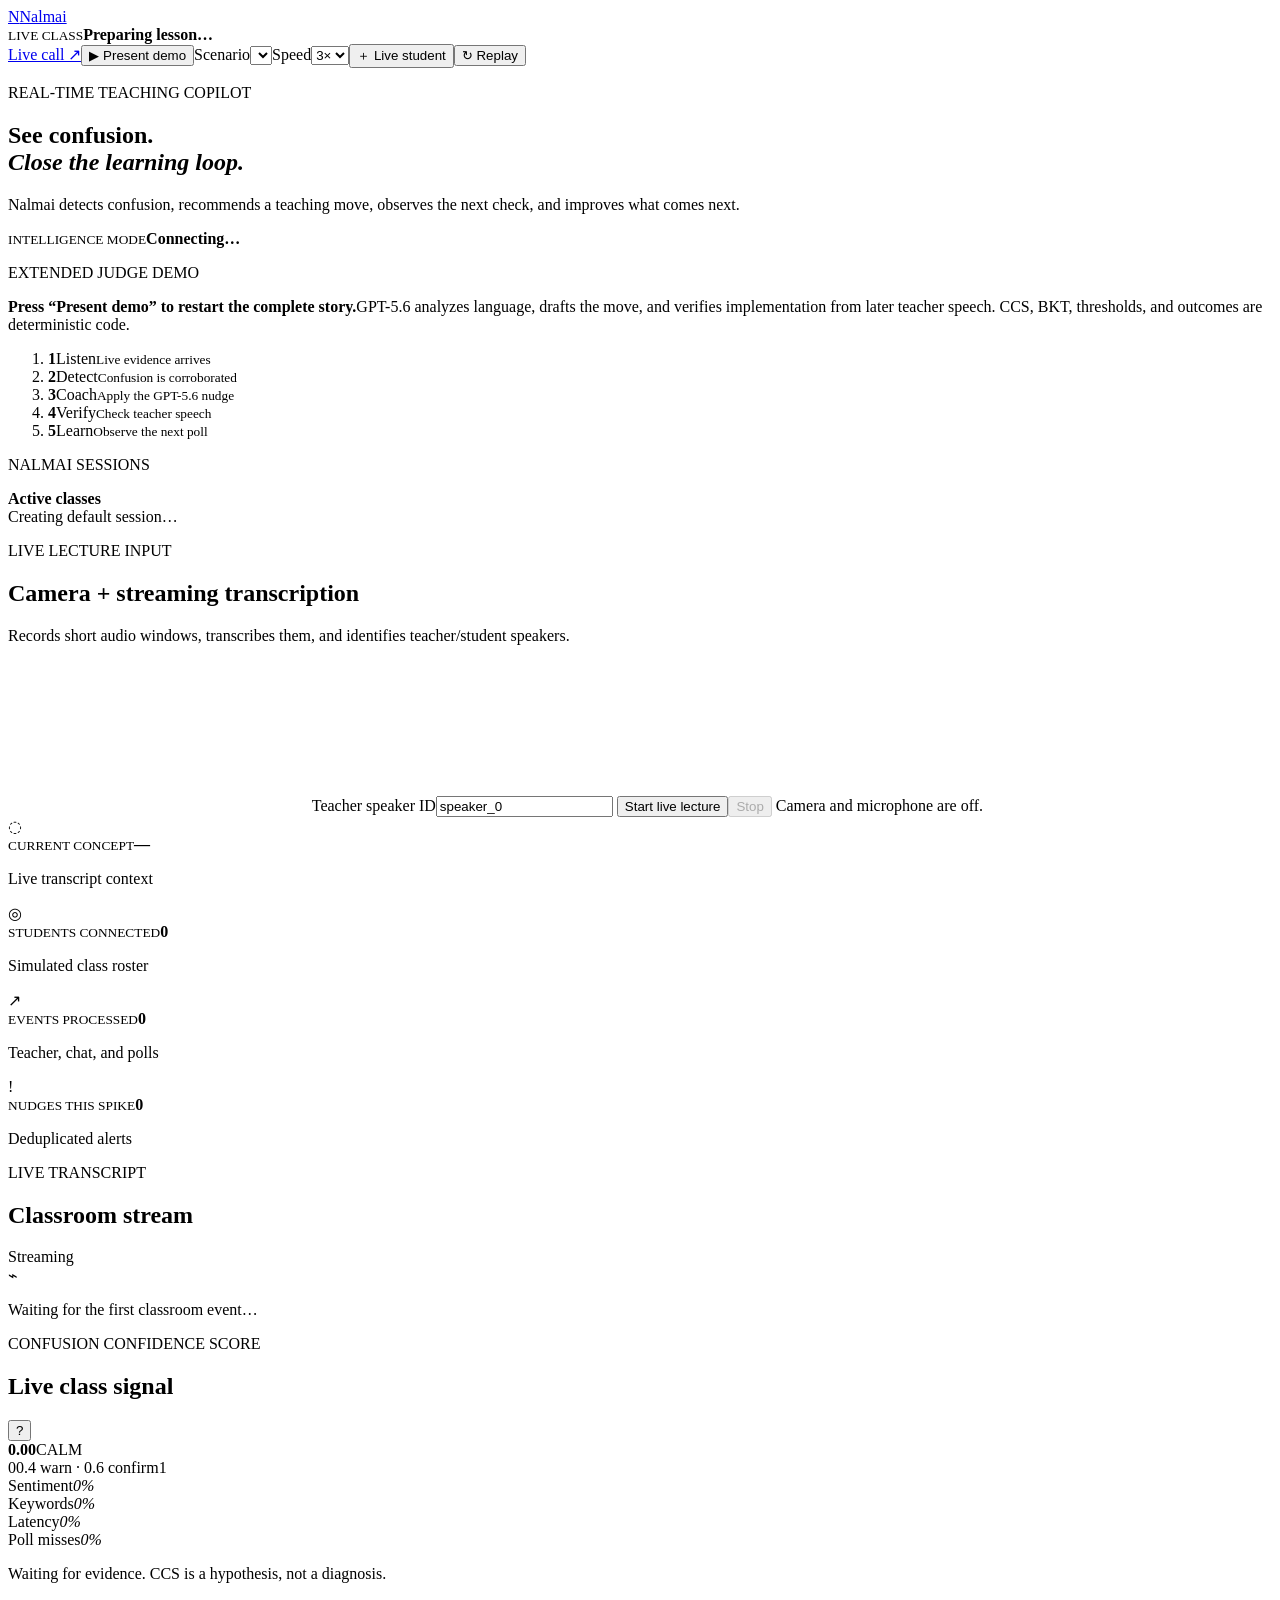
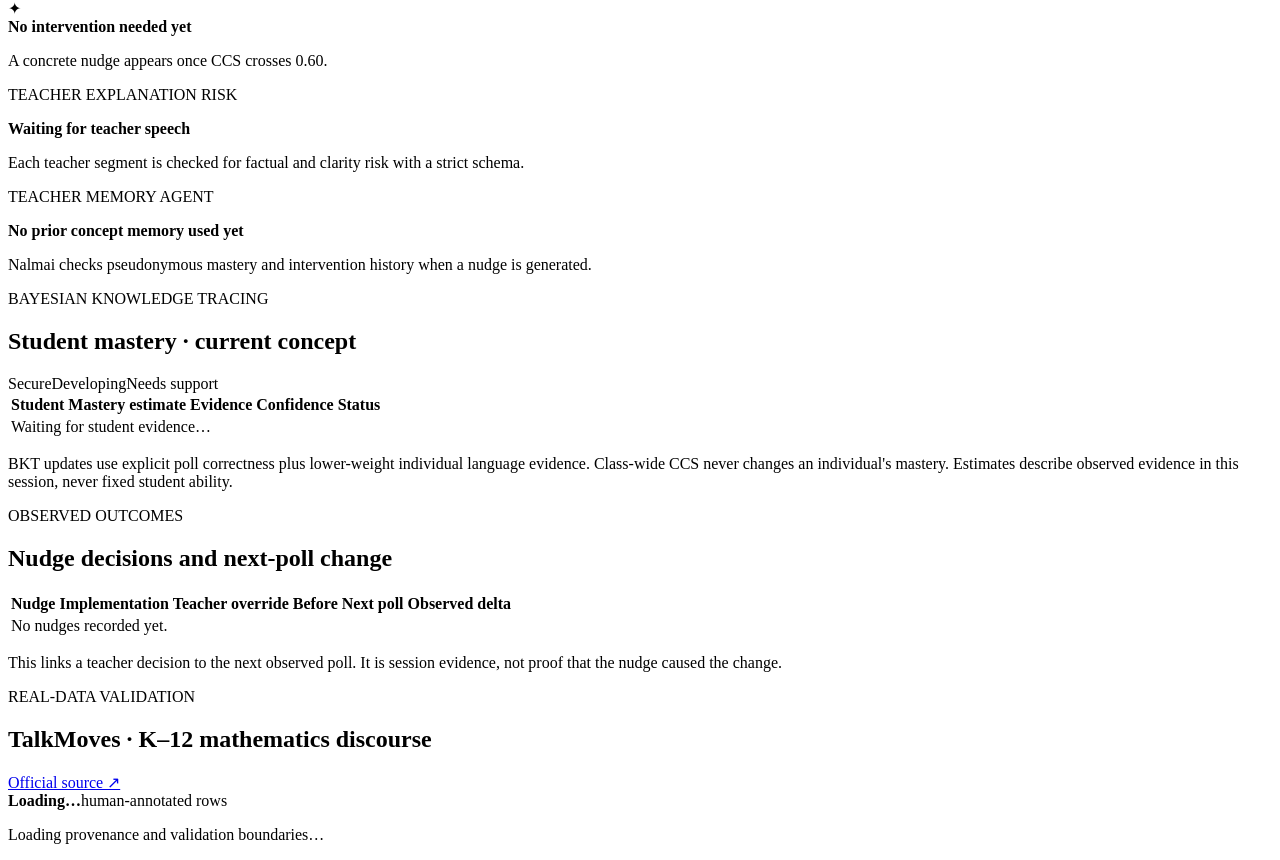
==== commit 47ffb139: "feat: present teacher memory on main dashboard" ====
--- a/public/index.html
+++ b/public/index.html
@@ -76,6 +76,7 @@
           <div class="nudge-empty"><span>✦</span><div><strong>No intervention needed yet</strong><p>A concrete nudge appears once CCS crosses 0.60.</p></div></div>
         </section>
         <section id="explanationRisk" class="panel risk-panel" aria-live="polite"><p class="eyebrow">TEACHER EXPLANATION RISK</p><strong>Waiting for teacher speech</strong><p>Each teacher segment is checked for factual and clarity risk with a strict schema.</p></section>
+        <section id="memoryAgentPanel" class="panel memory-agent-panel" aria-live="polite"><p class="eyebrow">TEACHER MEMORY AGENT</p><strong>No prior concept memory used yet</strong><p>Nalmai checks pseudonymous mastery and intervention history when a nudge is generated.</p></section>
       </aside>
     </div>
 
